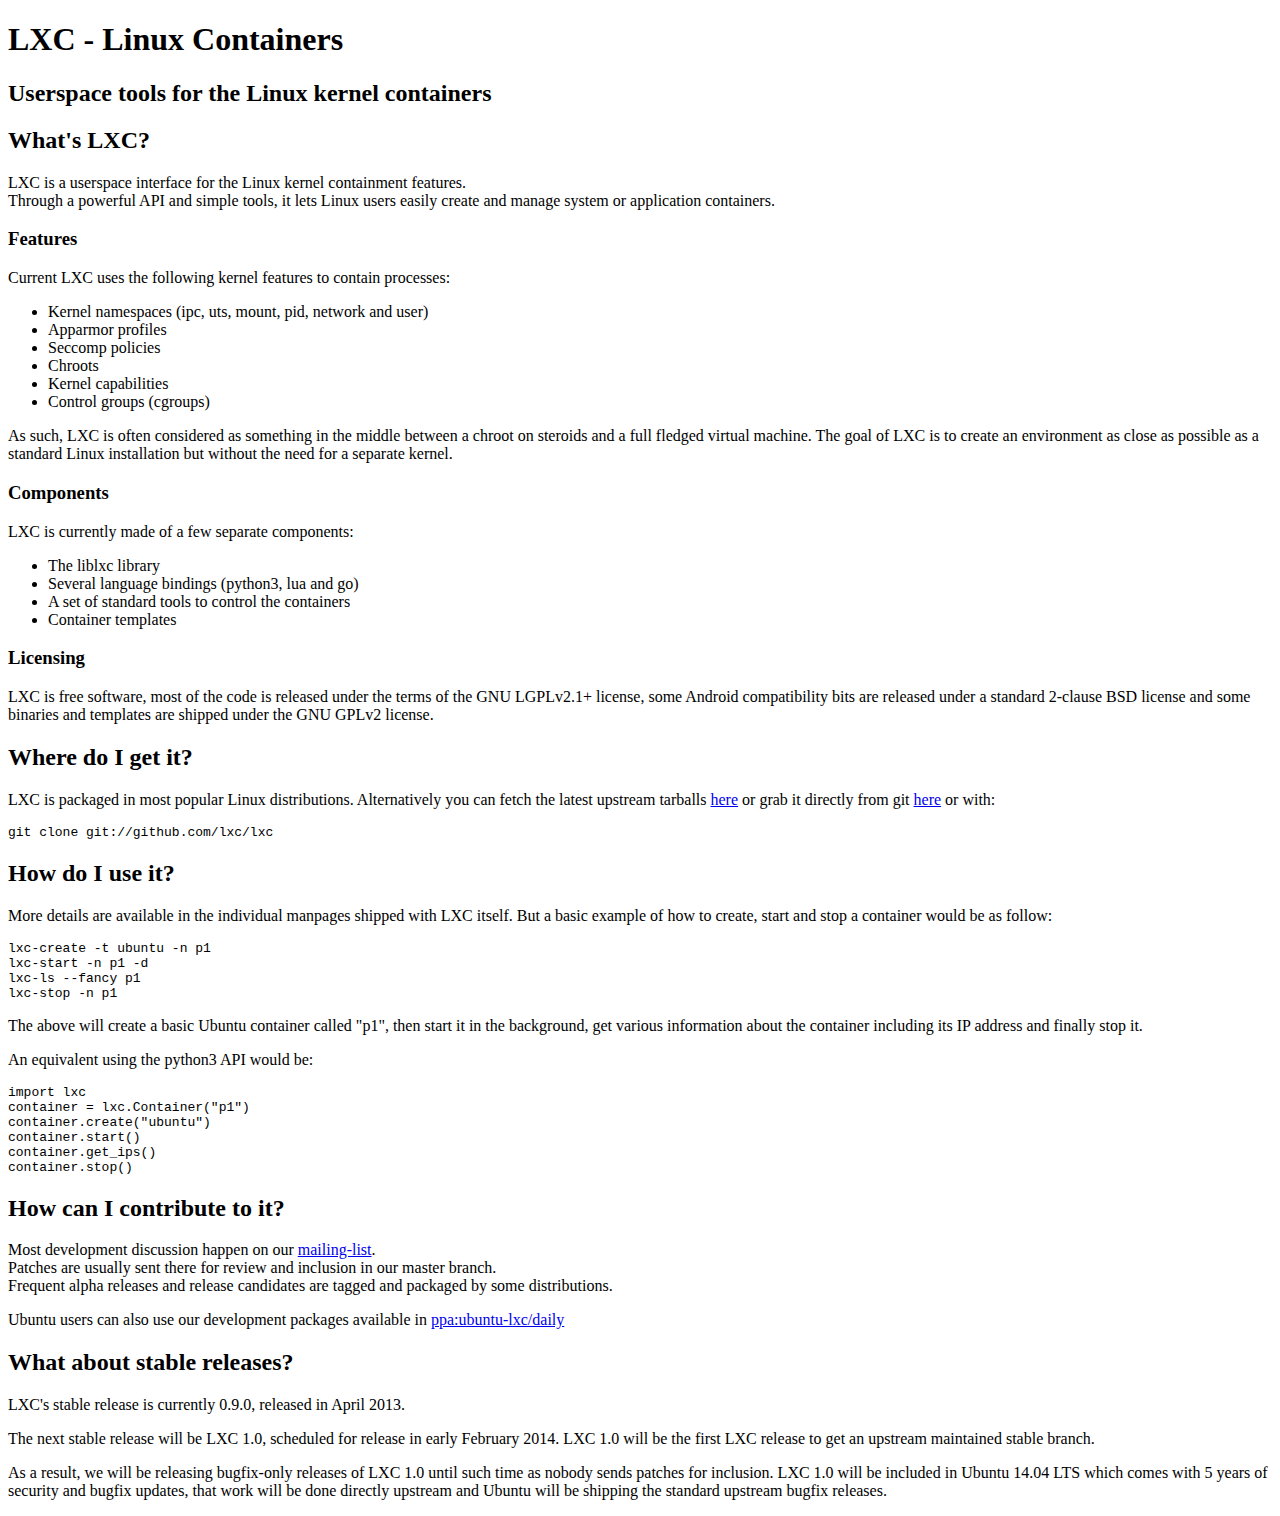
==== index.html @ 8d314b12 "Fix lxc-ls command not to use grep" ====
<!DOCTYPE html>
<html>
  <head>
    <meta charset='utf-8' />
    <meta http-equiv="X-UA-Compatible" content="chrome=1" />
    <meta name="description" content="LXC - Linux Containers : Userspace tools for the Linux kernel containers" />

    <link rel="stylesheet" type="text/css" media="screen" href="stylesheets/stylesheet.css">

    <title>LXC - Linux Containers</title>
  </head>

  <body>
    <!-- HEADER -->
    <div id="header_wrap" class="outer">
      <header class="inner">
        <h1 id="project_title">LXC - Linux Containers</h1>
        <h2 id="project_tagline">Userspace tools for the Linux kernel containers</h2>
      </header>
    </div>

    <!-- MAIN CONTENT -->
    <div id="main_content_wrap" class="outer">
      <section id="main_content" class="inner">
        <h2>What's LXC?</h2>

        <p>LXC is a userspace interface for the Linux kernel containment
           features.<br />
           Through a powerful API and simple tools, it lets Linux
           users easily create and manage system or application containers.
        </p>

        <h3>Features</h3>
        <p>Current LXC uses the following kernel features to contain
           processes:
          <ul>
            <li>Kernel namespaces (ipc, uts, mount, pid, network and user)</li>
            <li>Apparmor profiles</li>
            <li>Seccomp policies</li>
            <li>Chroots</li>
            <li>Kernel capabilities</li>
            <li>Control groups (cgroups)</li>
          </ul>
        </p>

        <p>As such, LXC is often considered as something in the middle
           between a chroot on steroids and a full fledged virtual machine. The
           goal of LXC is to create an environment as close as possible as a
           standard Linux installation but without the need for a separate
           kernel.
         </p>

         <h3>Components</h3>
         <p>LXC is currently made of a few separate components:
           <ul>
             <li>The liblxc library</li>
             <li>Several language bindings (python3, lua and go)</li>
             <li>A set of standard tools to control the containers</li>
             <li>Container templates</li>
           </ul>
         </p>

         <h3>Licensing</h3>
         <p>LXC is free software, most of the code is released under the
            terms of the GNU LGPLv2.1+ license, some Android compatibility bits
            are released under a standard 2-clause BSD license and some
            binaries and templates are shipped under the GNU GPLv2 license.
         </p>

         <h2>Where do I get it?</h2>

         <p>LXC is packaged in most popular Linux distributions.
            Alternatively you can fetch the latest upstream tarballs
            <a href="http://lxc.sourceforge.net/download/lxc/">here</a>
            or grab it directly from git
            <a href="http://github.com/lxc/lxc">here</a> or with:
         </p>

         <pre>
git clone git://github.com/lxc/lxc
</pre>

         <h2>How do I use it?</h2>

         <p>More details are available in the individual manpages
            shipped with LXC itself. But a basic example of how to
            create, start and stop a container would be as follow:
         </p>
         <pre>
lxc-create -t ubuntu -n p1
lxc-start -n p1 -d
lxc-ls --fancy p1
lxc-stop -n p1
</pre>
         <p>The above will create a basic Ubuntu container called "p1",
            then start it in the background, get various information about the
            container including its IP address and finally stop it.
         </p>

         <p>An equivalent using the python3 API would be:</p>

         <pre>
import lxc
container = lxc.Container("p1")
container.create("ubuntu")
container.start()
container.get_ips()
container.stop()
</pre>

         <h2>How can I contribute to it?</h2>
         <p>Most development discussion happen on our
            <a href="https://lists.sourceforge.net/lists/listinfo/lxc-devel">
            mailing-list</a>.</br />
            Patches are usually sent there for review and inclusion in
            our master branch.<br />
            Frequent alpha releases and release candidates are tagged
            and packaged by some distributions.
         </p>

         <p>Ubuntu users can also use our development packages available
            in <a href="https://launchpad.net/~ubuntu-lxc/+archive/daily">
            ppa:ubuntu-lxc/daily</a>
         </p>

         <h2>What about stable releases?</h2>
         <p>LXC's stable release is currently 0.9.0, released in April
            2013.
         </p>

         <p>The next stable release will be LXC 1.0, scheduled for
            release in early February 2014. LXC 1.0 will be the first LXC
            release to get an upstream maintained stable branch.
         </p>
         <p>
            As a result,  we will be releasing bugfix-only releases of LXC 1.0
            until such time as nobody sends patches for inclusion. LXC
            1.0 will be included in Ubuntu 14.04 LTS which comes with 5 years
            of security and bugfix updates, that work will be done
            directly upstream and Ubuntu will be shipping the standard
            upstream bugfix releases.
         </p>
      </section>
    </div>
  </body>
</html>
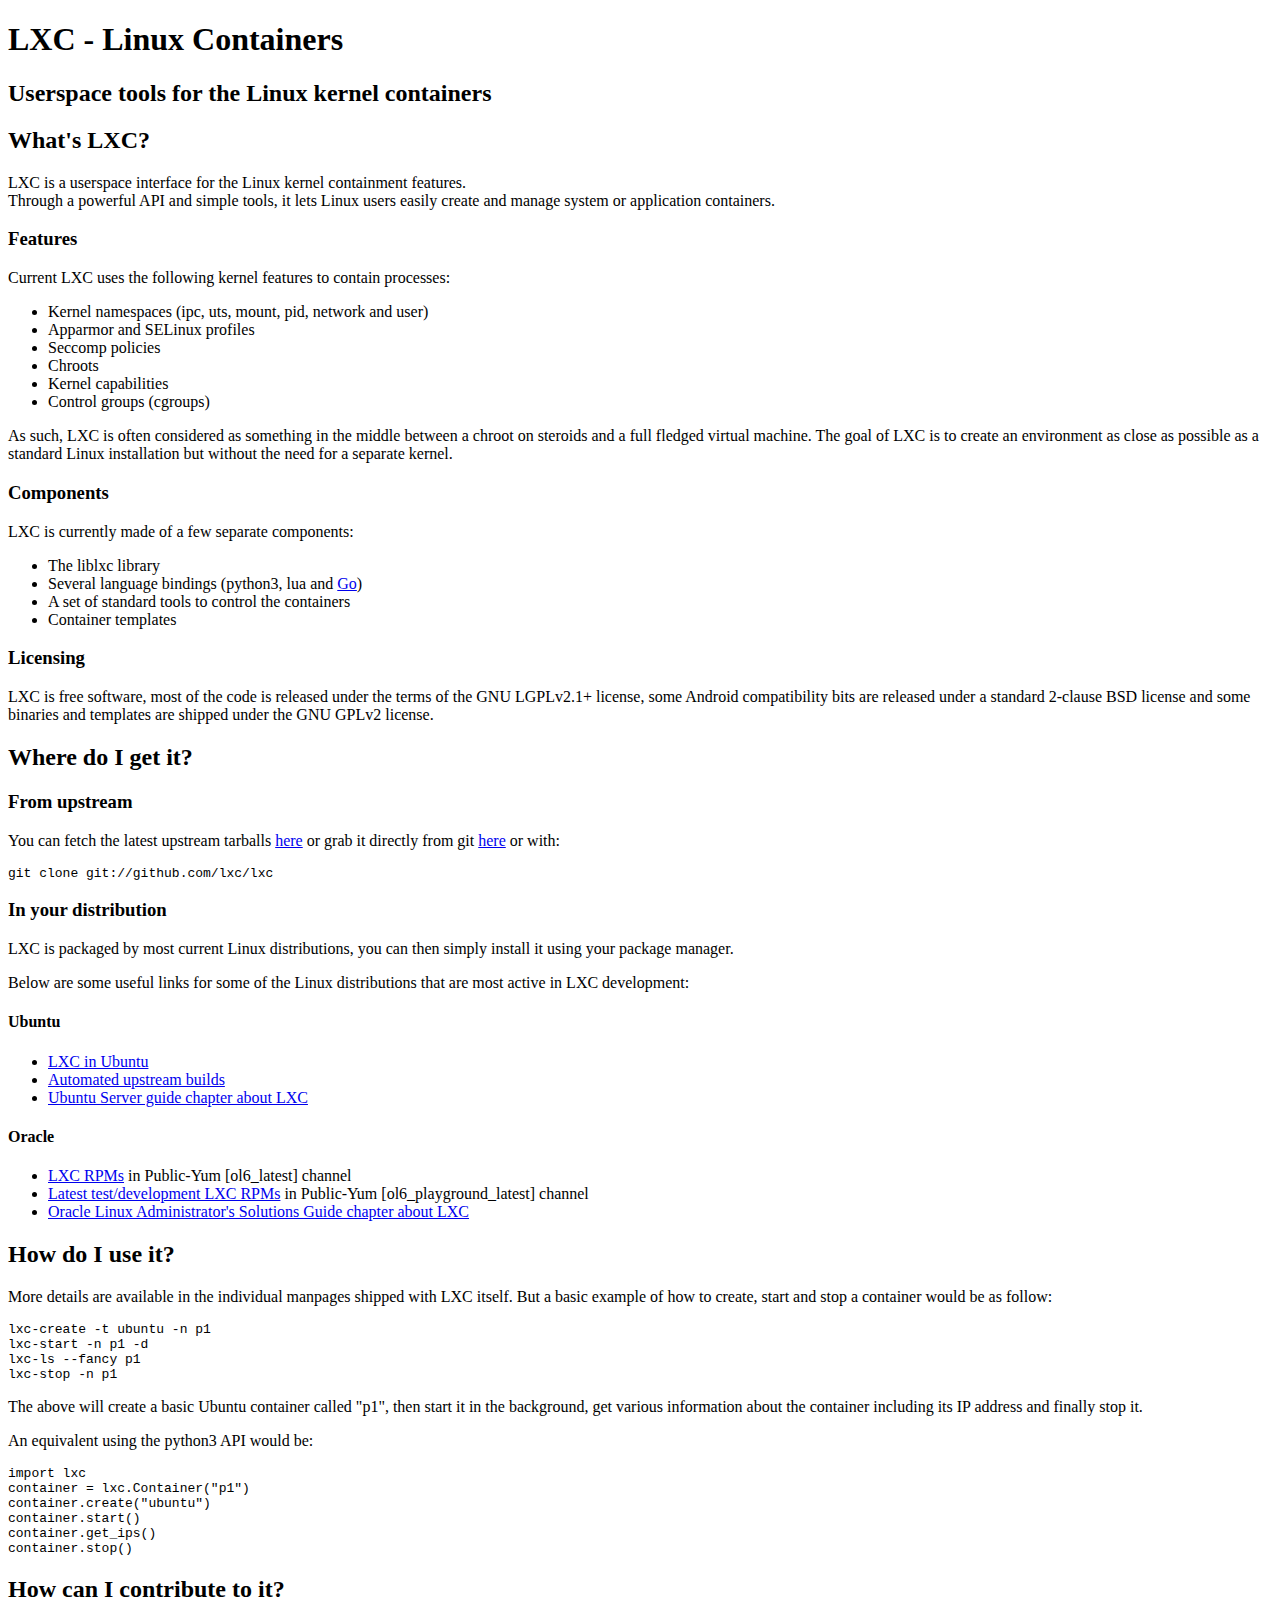
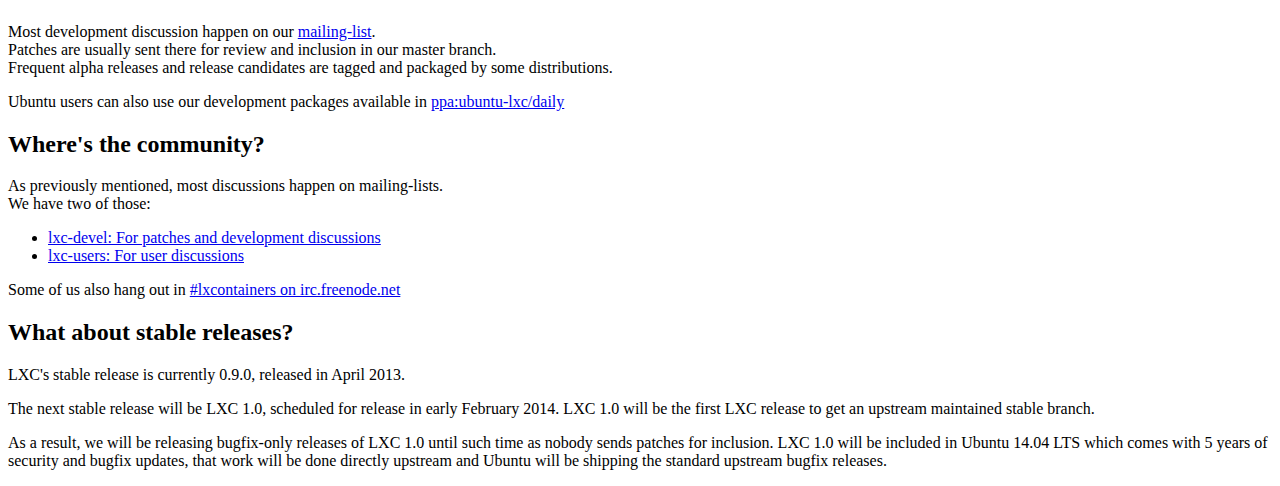
==== commit 8fbd47d3: "Add a link to Go bindings" ====
--- a/index.html
+++ b/index.html
@@ -8,6 +8,20 @@
     <link rel="stylesheet" type="text/css" media="screen" href="stylesheets/stylesheet.css">
 
     <title>LXC - Linux Containers</title>
+    <script type="text/javascript">
+
+  var _gaq = _gaq || [];
+  _gaq.push(['_setAccount', 'UA-45204001-1']);
+  _gaq.push(['_setDomainName', 'linuxcontainers.org']);
+  _gaq.push(['_trackPageview']);
+
+  (function() {
+    var ga = document.createElement('script'); ga.type = 'text/javascript'; ga.async = true;
+    ga.src = ('https:' == document.location.protocol ? 'https://ssl' : 'http://www') + '.google-analytics.com/ga.js';
+    var s = document.getElementsByTagName('script')[0]; s.parentNode.insertBefore(ga, s);
+  })();
+
+    </script>
   </head>
 
   <body>
@@ -35,7 +49,7 @@
            processes:
           <ul>
             <li>Kernel namespaces (ipc, uts, mount, pid, network and user)</li>
-            <li>Apparmor profiles</li>
+            <li>Apparmor and SELinux profiles</li>
             <li>Seccomp policies</li>
             <li>Chroots</li>
             <li>Kernel capabilities</li>
@@ -54,7 +68,7 @@
          <p>LXC is currently made of a few separate components:
            <ul>
              <li>The liblxc library</li>
-             <li>Several language bindings (python3, lua and go)</li>
+             <li>Several language bindings (python3, lua and <a href="https://github.com/caglar10ur/lxc">Go</a>)</li>
              <li>A set of standard tools to control the containers</li>
              <li>Container templates</li>
            </ul>
@@ -69,9 +83,9 @@
 
          <h2>Where do I get it?</h2>
 
-         <p>LXC is packaged in most popular Linux distributions.
-            Alternatively you can fetch the latest upstream tarballs
-            <a href="http://lxc.sourceforge.net/download/lxc/">here</a>
+         <h3>From upstream</h3>
+         <p>You can fetch the latest upstream tarballs
+            <a href="/downloads/">here</a>
             or grab it directly from git
             <a href="http://github.com/lxc/lxc">here</a> or with:
          </p>
@@ -79,6 +93,38 @@
          <pre>
 git clone git://github.com/lxc/lxc
 </pre>
+
+
+         <h3>In your distribution</h3>
+         <p>LXC is packaged by most current Linux distributions, you can
+            then simply install it using your package manager.</p>
+         <p>Below are some useful links for some of the Linux
+            distributions that are most active in LXC development:</p>
+
+         <h4>Ubuntu</h4>
+         <p>
+           <ul>
+             <li><a href="https://launchpad.net/ubuntu/+source/lxc">
+                 LXC in Ubuntu</a></li>
+             <li><a href="https://launchpad.net/~ubuntu-lxc/+archive/daily">
+                 Automated upstream builds</a></li>
+             <li><a href="https://help.ubuntu.com/lts/serverguide/lxc.html">
+                 Ubuntu Server guide chapter about LXC</a></li>
+           </ul>
+         </p>
+
+         <h4>Oracle</h4>
+         <p>
+           <ul>
+             <li><a href="http://public-yum.oracle.com">
+                 LXC RPMs</a> in Public-Yum [ol6_latest] channel</li>
+             <li><a href="http://www.oracle.com/technetwork/server-storage/linux/downloads/playground-1937163.html">
+                 Latest test/development LXC RPMs</a> in Public-Yum
+                 [ol6_playground_latest] channel</li>
+             <li><a href="http://docs.oracle.com/cd/E37670_01/E37355/html/ol_containers.html">
+                 Oracle Linux Administrator's Solutions Guide chapter about LXC</a></li>
+           </ul>
+         </p>
 
          <h2>How do I use it?</h2>
 
@@ -123,6 +169,25 @@
             ppa:ubuntu-lxc/daily</a>
          </p>
 
+         <h2>Where's the community?</h2>
+         <p>As previously mentioned, most discussions happen on
+            mailing-lists.<br />
+            We have two of those:
+           <ul>
+             <li>
+               <a href="https://lists.sourceforge.net/lists/listinfo/lxc-devel">
+               lxc-devel: For patches and development discussions</a></li>
+             <li>
+               <a href="https://lists.sourceforge.net/lists/listinfo/lxc-users">
+               lxc-users: For user discussions</a></li>
+           </ul>
+         </p>
+
+         <p>Some of us also hang out in
+           <a href="http://webchat.freenode.net/?channels=%23lxcontainers">
+           #lxcontainers on irc.freenode.net</a></p>
+
+
          <h2>What about stable releases?</h2>
          <p>LXC's stable release is currently 0.9.0, released in April
             2013.
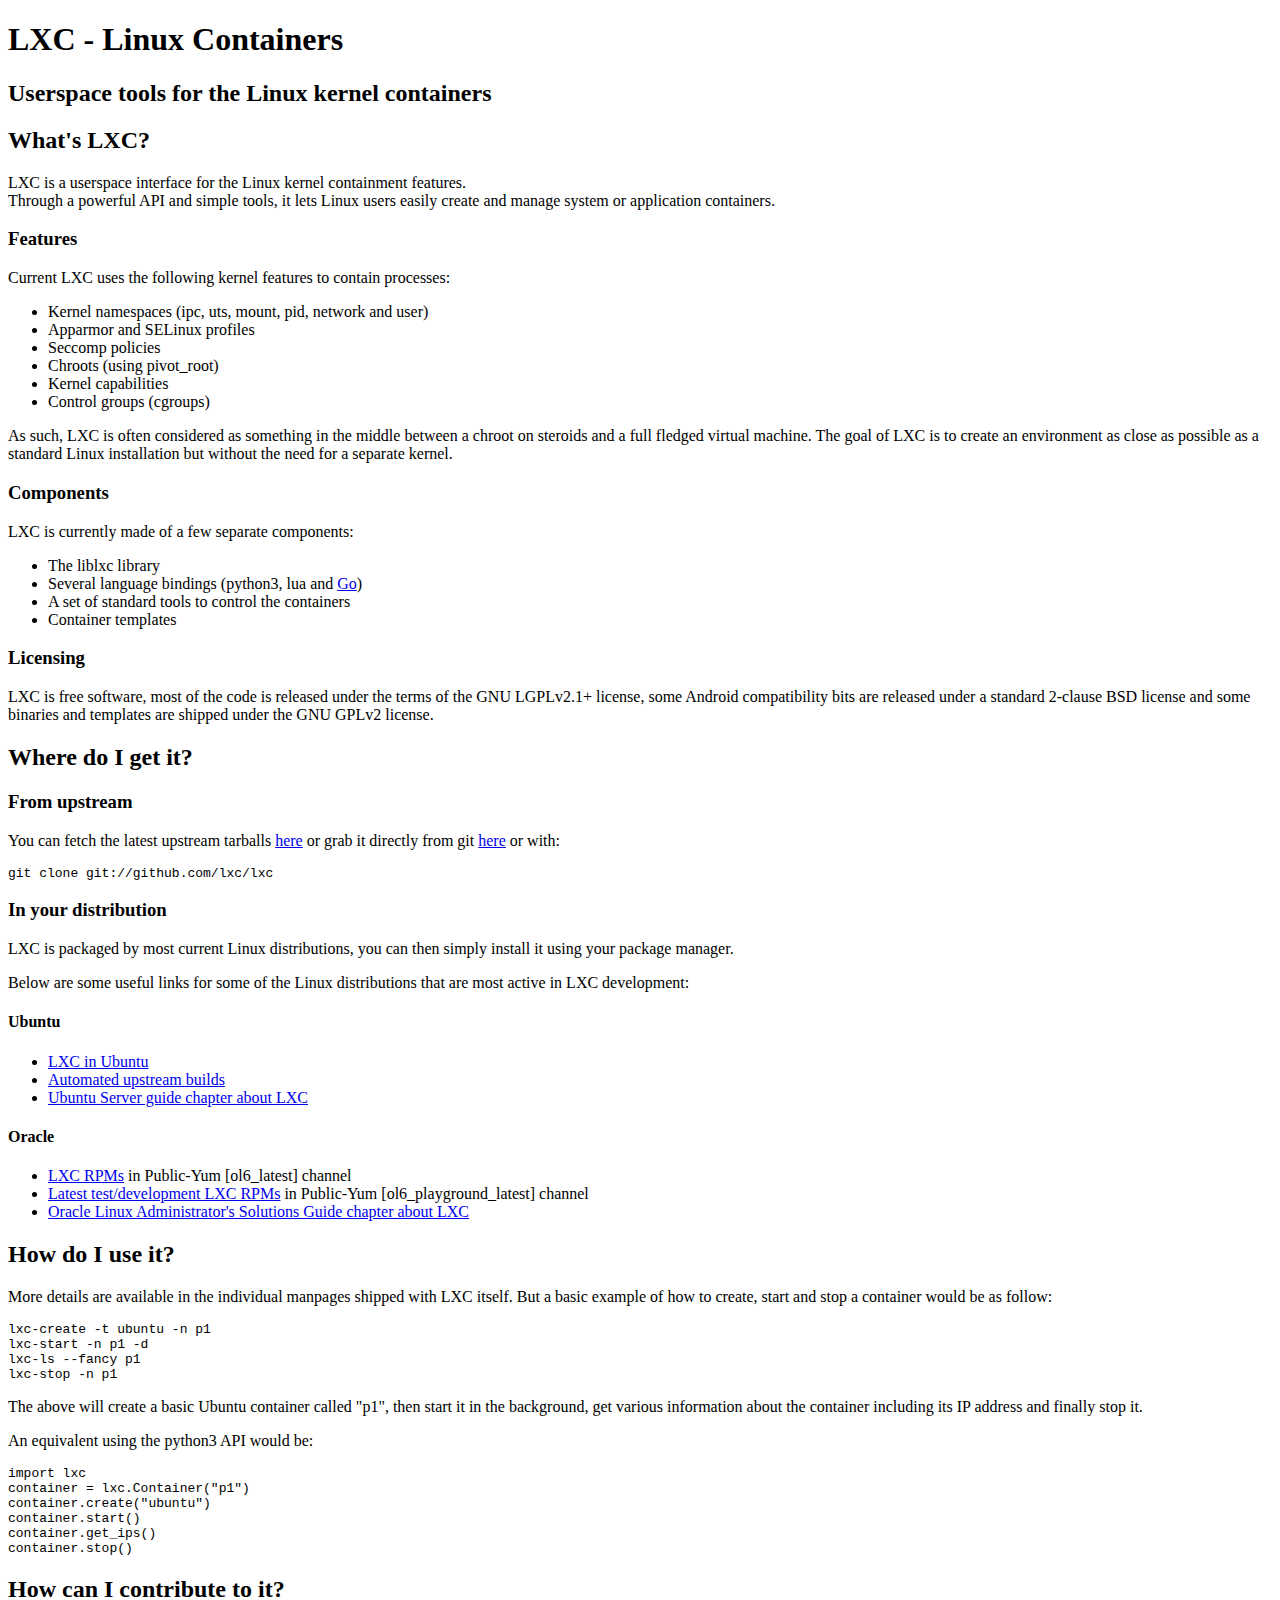
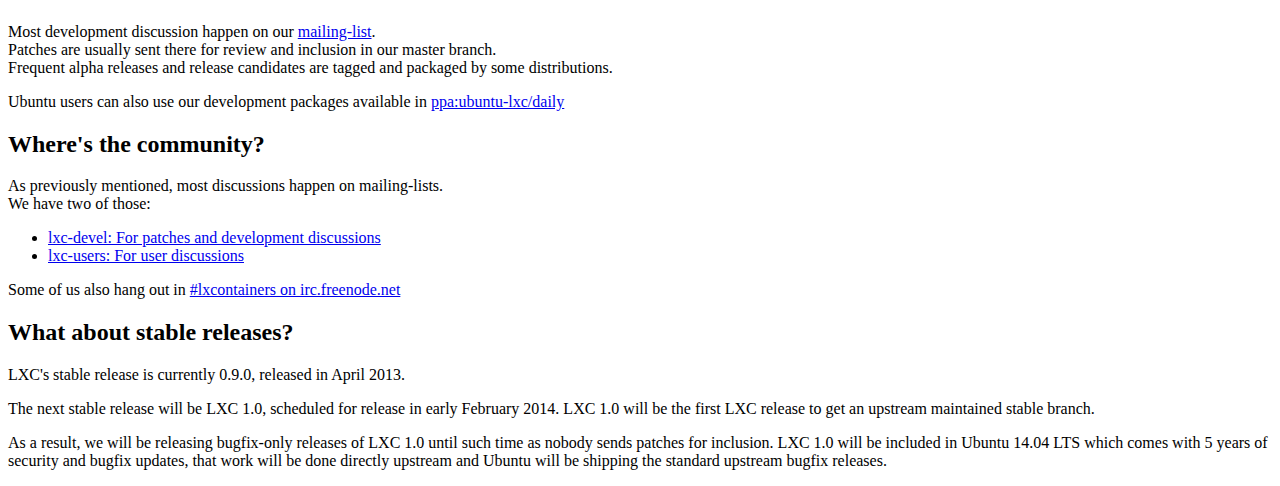
==== commit 84f4296e: "Update mailing-list URL" ====
--- a/index.html
+++ b/index.html
@@ -51,7 +51,7 @@
             <li>Kernel namespaces (ipc, uts, mount, pid, network and user)</li>
             <li>Apparmor and SELinux profiles</li>
             <li>Seccomp policies</li>
-            <li>Chroots</li>
+            <li>Chroots (using pivot_root)</li>
             <li>Kernel capabilities</li>
             <li>Control groups (cgroups)</li>
           </ul>
@@ -156,7 +156,7 @@
 
          <h2>How can I contribute to it?</h2>
          <p>Most development discussion happen on our
-            <a href="https://lists.sourceforge.net/lists/listinfo/lxc-devel">
+            <a href="https://lists.linuxcontainers.org/listinfo/lxc-devel">
             mailing-list</a>.</br />
             Patches are usually sent there for review and inclusion in
             our master branch.<br />
@@ -175,10 +175,10 @@
             We have two of those:
            <ul>
              <li>
-               <a href="https://lists.sourceforge.net/lists/listinfo/lxc-devel">
+               <a href="http://lists.linuxcontainers.org/listinfo/lxc-devel">
                lxc-devel: For patches and development discussions</a></li>
              <li>
-               <a href="https://lists.sourceforge.net/lists/listinfo/lxc-users">
+               <a href="http://lists.linuxcontainers.org/listinfo/lxc-users">
                lxc-users: For user discussions</a></li>
            </ul>
          </p>
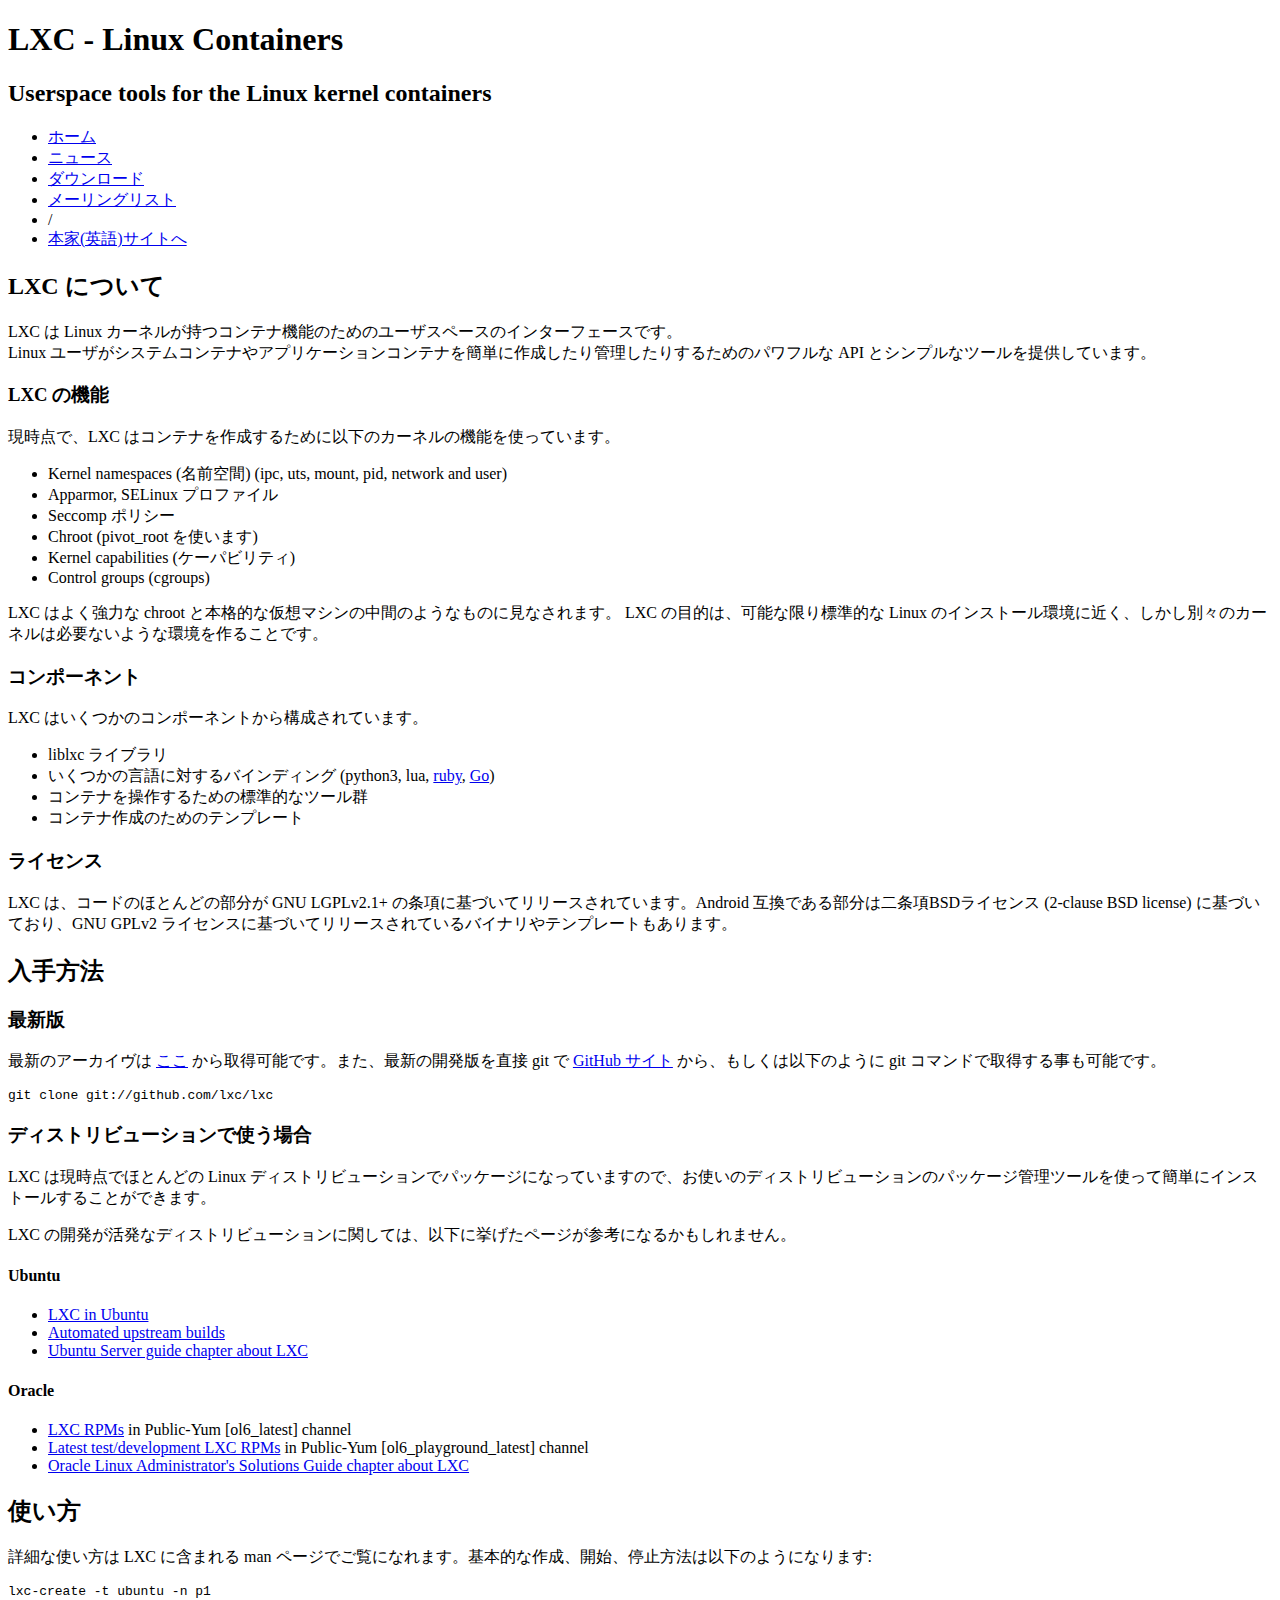
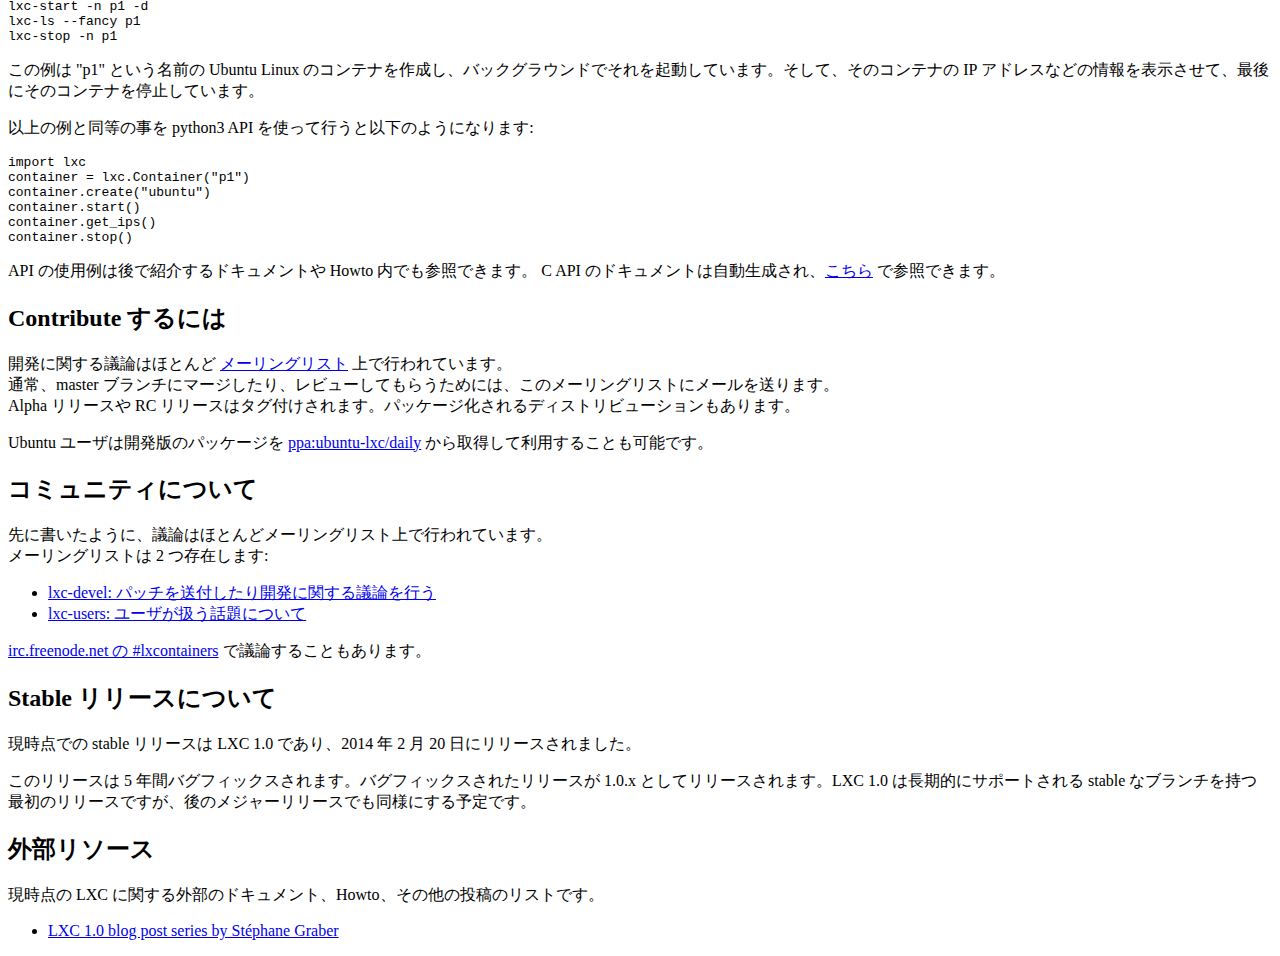
==== commit 8ec31a38: "Fix translation" ====
--- a/index.html
+++ b/index.html
@@ -5,7 +5,7 @@
     <meta http-equiv="X-UA-Compatible" content="chrome=1" />
     <meta name="description" content="LXC - Linux Containers : Userspace tools for the Linux kernel containers" />
 
-    <link rel="stylesheet" type="text/css" media="screen" href="stylesheets/stylesheet.css">
+    <link rel="stylesheet" type="text/css" media="screen" href="stylesheets/stylesheet.css"/>
 
     <title>LXC - Linux Containers</title>
     <script type="text/javascript">
@@ -30,22 +30,33 @@
       <header class="inner">
         <h1 id="project_title">LXC - Linux Containers</h1>
         <h2 id="project_tagline">Userspace tools for the Linux kernel containers</h2>
+
+        <ul class="nav">
+          <li><a href="/">ホーム</a></li>
+          <li><a href="/news">ニュース</a></li>
+          <li><a href="https://linuxcontainers.org/downloads">ダウンロード</a></li>
+          <li><a href="https://lists.linuxcontainers.org">メーリングリスト</a></li>
+          <li>/</li>
+          <li><a href="https://linuxcontainers.org/">本家(英語)サイトへ</a></li>
+        </ul>
       </header>
     </div>
 
     <!-- MAIN CONTENT -->
     <div id="main_content_wrap" class="outer">
       <section id="main_content" class="inner">
-        <h2>What's LXC?</h2>
-
-        <p>LXC is a userspace interface for the Linux kernel containment
+        <h2><!-- What's LXC? -->LXC について</h2>
+
+        <p><!-- LXC is a userspace interface for the Linux kernel containment
            features.<br />
            Through a powerful API and simple tools, it lets Linux
-           users easily create and manage system or application containers.
+           users easily create and manage system or application containers. -->
+           LXC は Linux カーネルが持つコンテナ機能のためのユーザスペースのインターフェースです。<br/>
+           Linux ユーザがシステムコンテナやアプリケーションコンテナを簡単に作成したり管理したりするためのパワフルな API とシンプルなツールを提供しています。
         </p>
 
-        <h3>Features</h3>
-        <p>Current LXC uses the following kernel features to contain
+        <h3><!-- Features -->LXC の機能</h3>
+        <p><!-- Current LXC uses the following kernel features to contain
            processes:
           <ul>
             <li>Kernel namespaces (ipc, uts, mount, pid, network and user)</li>
@@ -54,40 +65,60 @@
             <li>Chroots (using pivot_root)</li>
             <li>Kernel capabilities</li>
             <li>Control groups (cgroups)</li>
+          </ul> -->
+          現時点で、LXC はコンテナを作成するために以下のカーネルの機能を使っています。
+          <ul>
+            <li>Kernel namespaces (名前空間) (ipc, uts, mount, pid, network and user)</li>
+            <li>Apparmor, SELinux プロファイル</li>
+            <li>Seccomp ポリシー</li>
+            <li>Chroot (pivot_root を使います)</li>
+            <li>Kernel capabilities (ケーパビリティ)</li>
+            <li>Control groups (cgroups)</li>
           </ul>
         </p>
 
-        <p>As such, LXC is often considered as something in the middle
+        <p><!-- As such, LXC is often considered as something in the middle
            between a chroot on steroids and a full fledged virtual machine. The
            goal of LXC is to create an environment as close as possible as a
            standard Linux installation but without the need for a separate
-           kernel.
-         </p>
-
-         <h3>Components</h3>
-         <p>LXC is currently made of a few separate components:
+           kernel. -->
+           LXC はよく強力な chroot と本格的な仮想マシンの中間のようなものに見なされます。
+           LXC の目的は、可能な限り標準的な Linux のインストール環境に近く、しかし別々のカーネルは必要ないような環境を作ることです。
+         </p>
+
+         <h3><!-- Components -->コンポーネント</h3>
+         <p><!-- LXC is currently made of a few separate components:
            <ul>
              <li>The liblxc library</li>
-             <li>Several language bindings (python3, lua and <a href="https://github.com/caglar10ur/lxc">Go</a>)</li>
+             <li>Several language bindings (python3, lua, <a href="https://github.com/lxc/ruby-lxc">ruby</a> and <a href="https://github.com/lxc/go-lxc">Go</a>)</li>
              <li>A set of standard tools to control the containers</li>
              <li>Container templates</li>
-           </ul>
-         </p>
-
-         <h3>Licensing</h3>
-         <p>LXC is free software, most of the code is released under the
+           </ul> -->
+         LXC はいくつかのコンポーネントから構成されています。
+         <ul>
+           <li>liblxc ライブラリ</li>
+           <li>いくつかの言語に対するバインディング (python3, lua, <a href="https://github.com/lxc/ruby-lxc">ruby</a>, <a href="https://github.com/lxc/go-lxc">Go</a>)</li>
+           <li>コンテナを操作するための標準的なツール群</li>
+           <li>コンテナ作成のためのテンプレート</li>
+         </ul>
+         </p>
+
+         <h3><!-- Licensing -->ライセンス</h3>
+         <p><!-- LXC is free software, most of the code is released under the
             terms of the GNU LGPLv2.1+ license, some Android compatibility bits
             are released under a standard 2-clause BSD license and some
-            binaries and templates are shipped under the GNU GPLv2 license.
-         </p>
-
-         <h2>Where do I get it?</h2>
-
-         <h3>From upstream</h3>
-         <p>You can fetch the latest upstream tarballs
+            binaries and templates are shipped under the GNU GPLv2 license. -->
+            LXC は、コードのほとんどの部分が GNU LGPLv2.1+ の条項に基づいてリリースされています。Android 互換である部分は二条項BSDライセンス (2-clause BSD license) に基づいており、GNU GPLv2 ライセンスに基づいてリリースされているバイナリやテンプレートもあります。
+         </p>
+
+         <h2><!-- Where do I get it? -->入手方法</h2>
+
+         <h3><!-- From upstream -->最新版</h3>
+         <p><!-- You can fetch the latest upstream tarballs
             <a href="/downloads/">here</a>
             or grab it directly from git
-            <a href="http://github.com/lxc/lxc">here</a> or with:
+            <a href="http://github.com/lxc/lxc">here</a> or with: -->
+            最新のアーカイヴは <a href="/downloads/">ここ</a> から取得可能です。また、最新の開発版を直接 git で <a href="http://github.com/lxc/lxc">GitHub サイト</a> から、もしくは以下のように git コマンドで取得する事も可能です。
          </p>
 
          <pre>
@@ -95,11 +126,15 @@
 </pre>
 
 
-         <h3>In your distribution</h3>
-         <p>LXC is packaged by most current Linux distributions, you can
-            then simply install it using your package manager.</p>
-         <p>Below are some useful links for some of the Linux
-            distributions that are most active in LXC development:</p>
+         <h3><!-- In your distribution -->ディストリビューションで使う場合</h3>
+         <p><!-- LXC is packaged by most current Linux distributions, you can
+            then simply install it using your package manager. -->
+            LXC は現時点でほとんどの Linux ディストリビューションでパッケージになっていますので、お使いのディストリビューションのパッケージ管理ツールを使って簡単にインストールすることができます。
+         </p>
+         <p><!-- Below are some useful links for some of the Linux
+            distributions that are most active in LXC development: -->
+            LXC の開発が活発なディストリビューションに関しては、以下に挙げたページが参考になるかもしれません。
+         </p>
 
          <h4>Ubuntu</h4>
          <p>
@@ -126,11 +161,13 @@
            </ul>
          </p>
 
-         <h2>How do I use it?</h2>
-
-         <p>More details are available in the individual manpages
+         <h2><!-- How do I use it? -->使い方</h2>
+
+         <p><!-- More details are available in the individual
+            <a href="https://qa.linuxcontainers.org/master/current/doc/man/">manpages</a>
             shipped with LXC itself. But a basic example of how to
-            create, start and stop a container would be as follow:
+            create, start and stop a container would be as follow: -->
+            詳細な使い方は LXC に含まれる man ページでご覧になれます。基本的な作成、開始、停止方法は以下のようになります:
          </p>
          <pre>
 lxc-create -t ubuntu -n p1
@@ -138,12 +175,15 @@
 lxc-ls --fancy p1
 lxc-stop -n p1
 </pre>
-         <p>The above will create a basic Ubuntu container called "p1",
+         <p><!-- The above will create a basic Ubuntu container called "p1",
             then start it in the background, get various information about the
-            container including its IP address and finally stop it.
-         </p>
-
-         <p>An equivalent using the python3 API would be:</p>
+            container including its IP address and finally stop it. -->
+            この例は "p1" という名前の Ubuntu Linux のコンテナを作成し、バックグラウンドでそれを起動しています。そして、そのコンテナの IP アドレスなどの情報を表示させて、最後にそのコンテナを停止しています。
+         </p>
+
+         <p><!-- An equivalent using the python3 API would be: -->
+            以上の例と同等の事を python3 API を使って行うと以下のようになります:
+         </p>
 
          <pre>
 import lxc
@@ -154,23 +194,36 @@
 container.stop()
 </pre>
 
-         <h2>How can I contribute to it?</h2>
-         <p>Most development discussion happen on our
-            <a href="https://lists.linuxcontainers.org/listinfo/lxc-devel">
+         <p><!-- Additional examples about the API may be found in various
+            documentation and howtos listed below.
+            The C API documentation itself is auto-generated and available
+            <a href="https://qa.linuxcontainers.org/master/current/doc/api/">here</a>. -->
+            API の使用例は後で紹介するドキュメントや Howto 内でも参照できます。
+            C API のドキュメントは自動生成され、<a href="https://qa.linuxcontainers.org/master/current/doc/api/">こちら</a> で参照できます。
+         </p>
+
+         <h2><!-- How can I contribute to it? -->Contribute するには</h2>
+         <p><!-- Most development discussion happen on our
+            <a href="http://lists.linuxcontainers.org/listinfo/lxc-devel">
             mailing-list</a>.</br />
             Patches are usually sent there for review and inclusion in
             our master branch.<br />
             Frequent alpha releases and release candidates are tagged
-            and packaged by some distributions.
-         </p>
-
-         <p>Ubuntu users can also use our development packages available
+            and packaged by some distributions. -->
+            開発に関する議論はほとんど <a href="http://lists.linuxcontainers.org/listinfo/lxc-devel">
+            メーリングリスト</a> 上で行われています。<br/>
+            通常、master ブランチにマージしたり、レビューしてもらうためには、このメーリングリストにメールを送ります。<br/>
+            Alpha リリースや RC リリースはタグ付けされます。パッケージ化されるディストリビューションもあります。
+         </p>
+
+         <p><!-- Ubuntu users can also use our development packages available
             in <a href="https://launchpad.net/~ubuntu-lxc/+archive/daily">
-            ppa:ubuntu-lxc/daily</a>
-         </p>
-
-         <h2>Where's the community?</h2>
-         <p>As previously mentioned, most discussions happen on
+            ppa:ubuntu-lxc/daily</a> -->
+            Ubuntu ユーザは開発版のパッケージを <a href="https://launchpad.net/~ubuntu-lxc/+archive/daily">ppa:ubuntu-lxc/daily</a> から取得して利用することも可能です。
+         </p>
+
+         <h2><!-- Where's the community? -->コミュニティについて</h2>
+         <p><!-- As previously mentioned, most discussions happen on
             mailing-lists.<br />
             We have two of those:
            <ul>
@@ -180,30 +233,51 @@
              <li>
                <a href="http://lists.linuxcontainers.org/listinfo/lxc-users">
                lxc-users: For user discussions</a></li>
+           </ul> -->
+           先に書いたように、議論はほとんどメーリングリスト上で行われています。<br/>
+           メーリングリストは 2 つ存在します:
+           <ul>
+             <li>
+               <a href="http://lists.linuxcontainers.org/listinfo/lxc-devel">
+               lxc-devel: パッチを送付したり開発に関する議論を行う</a></li>
+             <li>
+               <a href="http://lists.linuxcontainers.org/listinfo/lxc-users">
+               lxc-users: ユーザが扱う話題について</a></li>
            </ul>
          </p>
 
-         <p>Some of us also hang out in
+         <p><!-- Some of us also hang out in
            <a href="http://webchat.freenode.net/?channels=%23lxcontainers">
-           #lxcontainers on irc.freenode.net</a></p>
-
-
-         <h2>What about stable releases?</h2>
-         <p>LXC's stable release is currently 0.9.0, released in April
-            2013.
-         </p>
-
-         <p>The next stable release will be LXC 1.0, scheduled for
-            release in early February 2014. LXC 1.0 will be the first LXC
-            release to get an upstream maintained stable branch.
-         </p>
-         <p>
-            As a result,  we will be releasing bugfix-only releases of LXC 1.0
-            until such time as nobody sends patches for inclusion. LXC
-            1.0 will be included in Ubuntu 14.04 LTS which comes with 5 years
-            of security and bugfix updates, that work will be done
-            directly upstream and Ubuntu will be shipping the standard
-            upstream bugfix releases.
+           #lxcontainers on irc.freenode.net</a> -->
+           <a href="http://webchat.freenode.net/?channels=%23lxcontainers">
+           irc.freenode.net の #lxcontainers</a> で議論することもあります。
+         </p>
+
+
+         <h2><!-- What about stable releases? -->Stable リリースについて</h2>
+         <p><!-- Our current stable release is LXC 1.0 which was released on
+            the 20th of February 2014. -->
+            現時点での stable リリースは LXC 1.0 であり、2014 年 2 月 20 日にリリースされました。
+         </p>
+
+         <p><!-- This release comes with 5 years of bugfix updates and
+            occasional bugfix only releases (1.0.x). LXC 1.0 is the
+            first release to have a dedicated stable branch with long
+            term support but we expect to repeat this with later major
+            releases. -->
+            このリリースは 5 年間バグフィックスされます。バグフィックスされたリリースが 1.0.x としてリリースされます。LXC 1.0 は長期的にサポートされる stable なブランチを持つ最初のリリースですが、後のメジャーリリースでも同様にする予定です。
+         </p>
+
+         <h2><!-- External resources -->外部リソース</h2>
+         <p><!-- Here's a list of external documentation, howtos and other
+            relevant posts about current LXC:
+            <ul>
+                <li><a href="https://www.stgraber.org/2013/12/20/lxc-1-0-blog-post-series/">LXC 1.0 blog post series by Stéphane Graber</a></li>
+            </ul> -->
+            現時点の LXC に関する外部のドキュメント、Howto、その他の投稿のリストです。
+            <ul>
+                <li><a href="https://www.stgraber.org/2013/12/20/lxc-1-0-blog-post-series/">LXC 1.0 blog post series by Stéphane Graber</a></li>
+            </ul>
          </p>
       </section>
     </div>
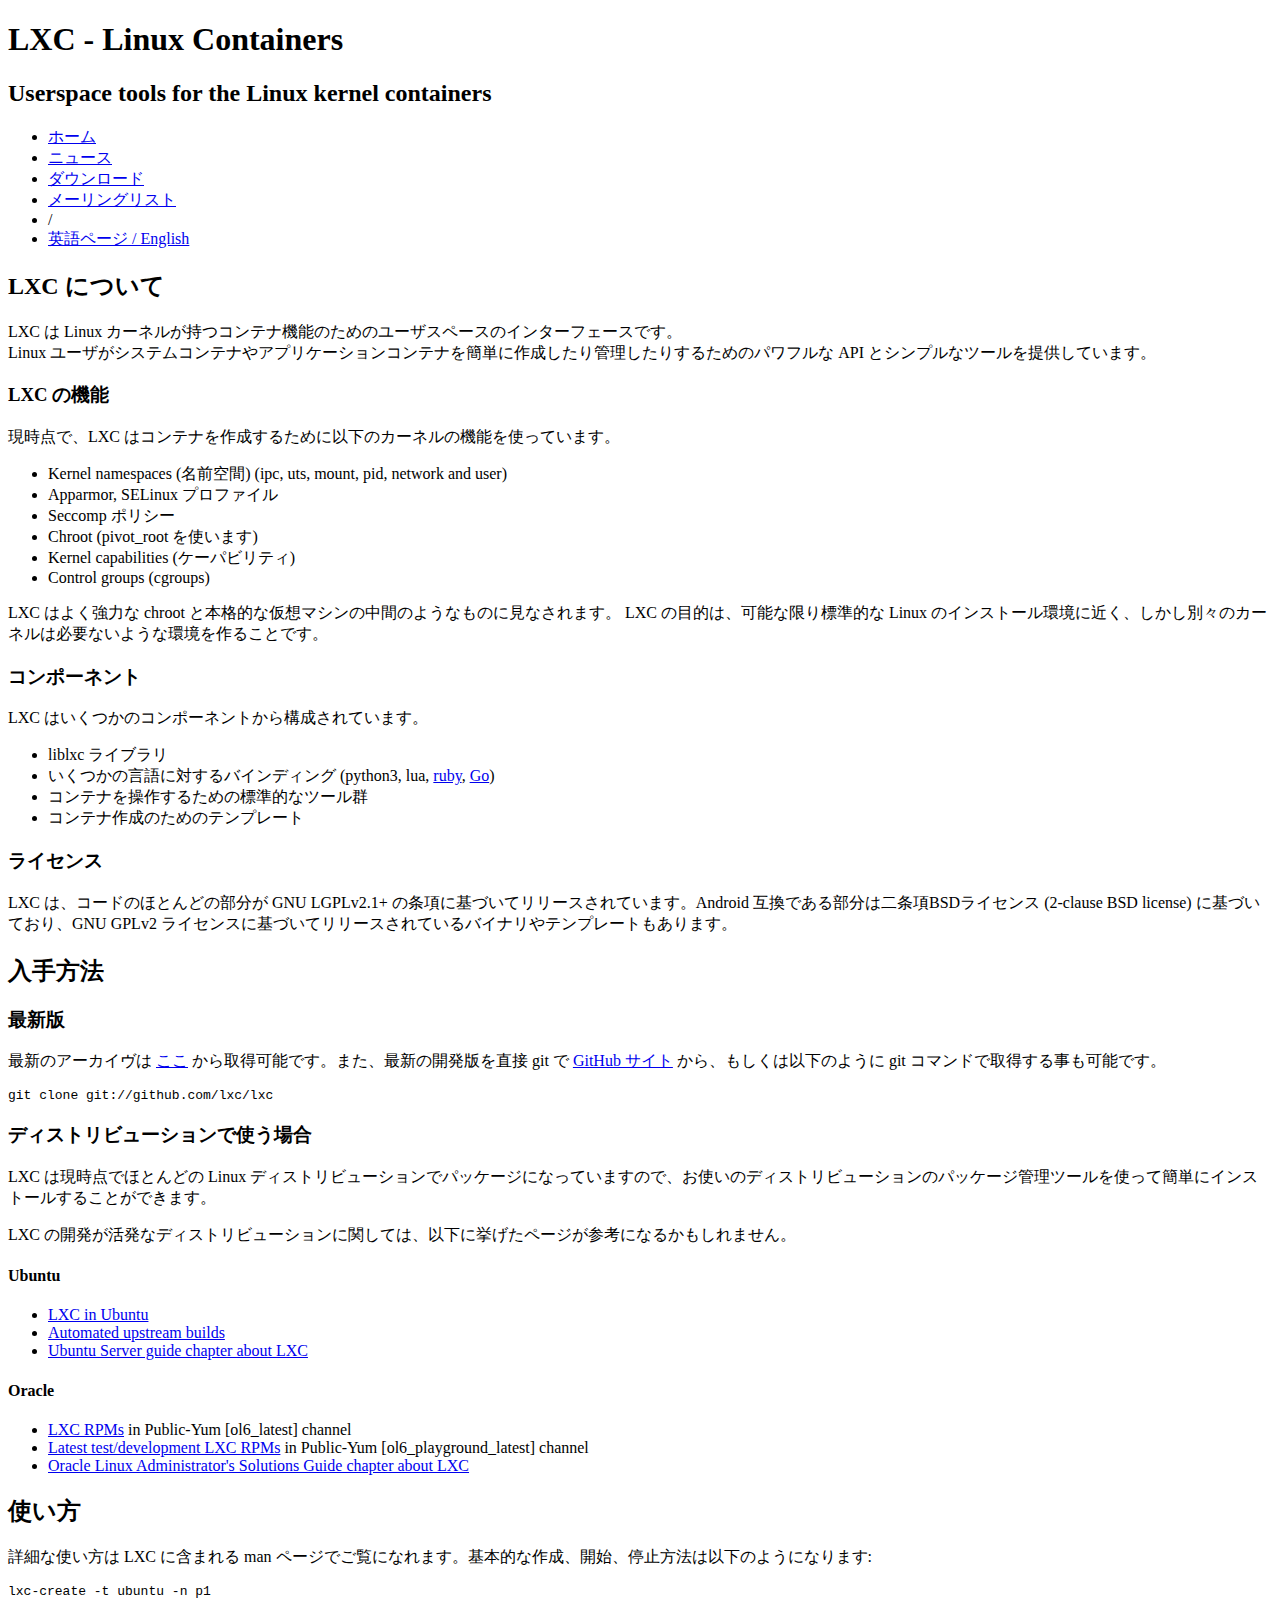
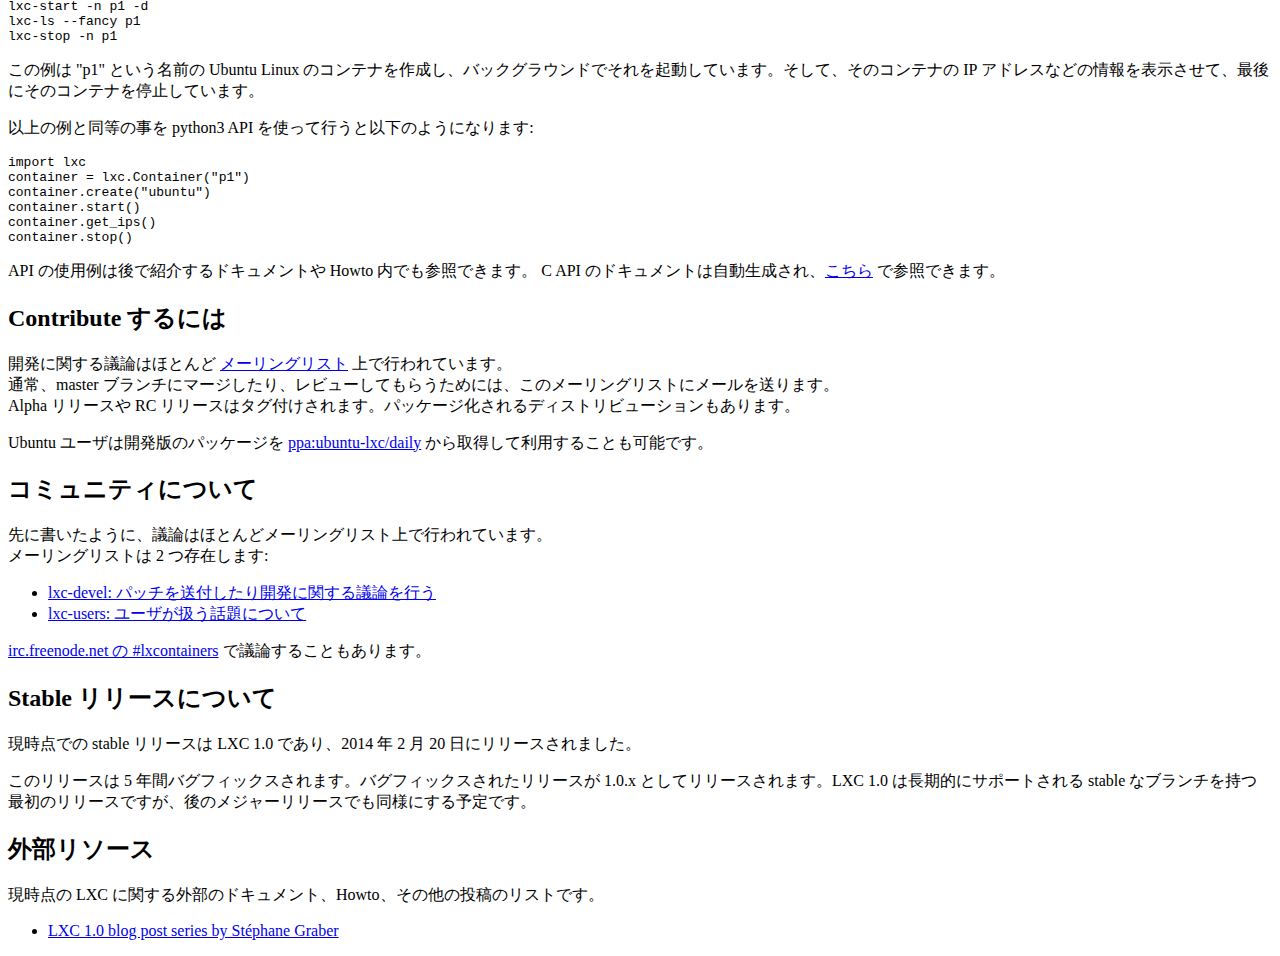
==== commit f40a29b4: "Change to links for linuxcontainers.org" ====
--- a/index.html
+++ b/index.html
@@ -5,7 +5,7 @@
     <meta http-equiv="X-UA-Compatible" content="chrome=1" />
     <meta name="description" content="LXC - Linux Containers : Userspace tools for the Linux kernel containers" />
 
-    <link rel="stylesheet" type="text/css" media="screen" href="stylesheets/stylesheet.css"/>
+    <link rel="stylesheet" type="text/css" media="screen" href="/stylesheets/stylesheet.css"/>
 
     <title>LXC - Linux Containers</title>
     <script type="text/javascript">
@@ -32,12 +32,12 @@
         <h2 id="project_tagline">Userspace tools for the Linux kernel containers</h2>
 
         <ul class="nav">
-          <li><a href="/">ホーム</a></li>
-          <li><a href="/news">ニュース</a></li>
-          <li><a href="https://linuxcontainers.org/downloads">ダウンロード</a></li>
+          <li><a href="/jp">ホーム</a></li>
+          <li><a href="/jp/news">ニュース</a></li>
+          <li><a href="/downloads">ダウンロード</a></li>
           <li><a href="https://lists.linuxcontainers.org">メーリングリスト</a></li>
           <li>/</li>
-          <li><a href="https://linuxcontainers.org/">本家(英語)サイトへ</a></li>
+          <li><a href="/">英語ページ / English</a></li>
         </ul>
       </header>
     </div>
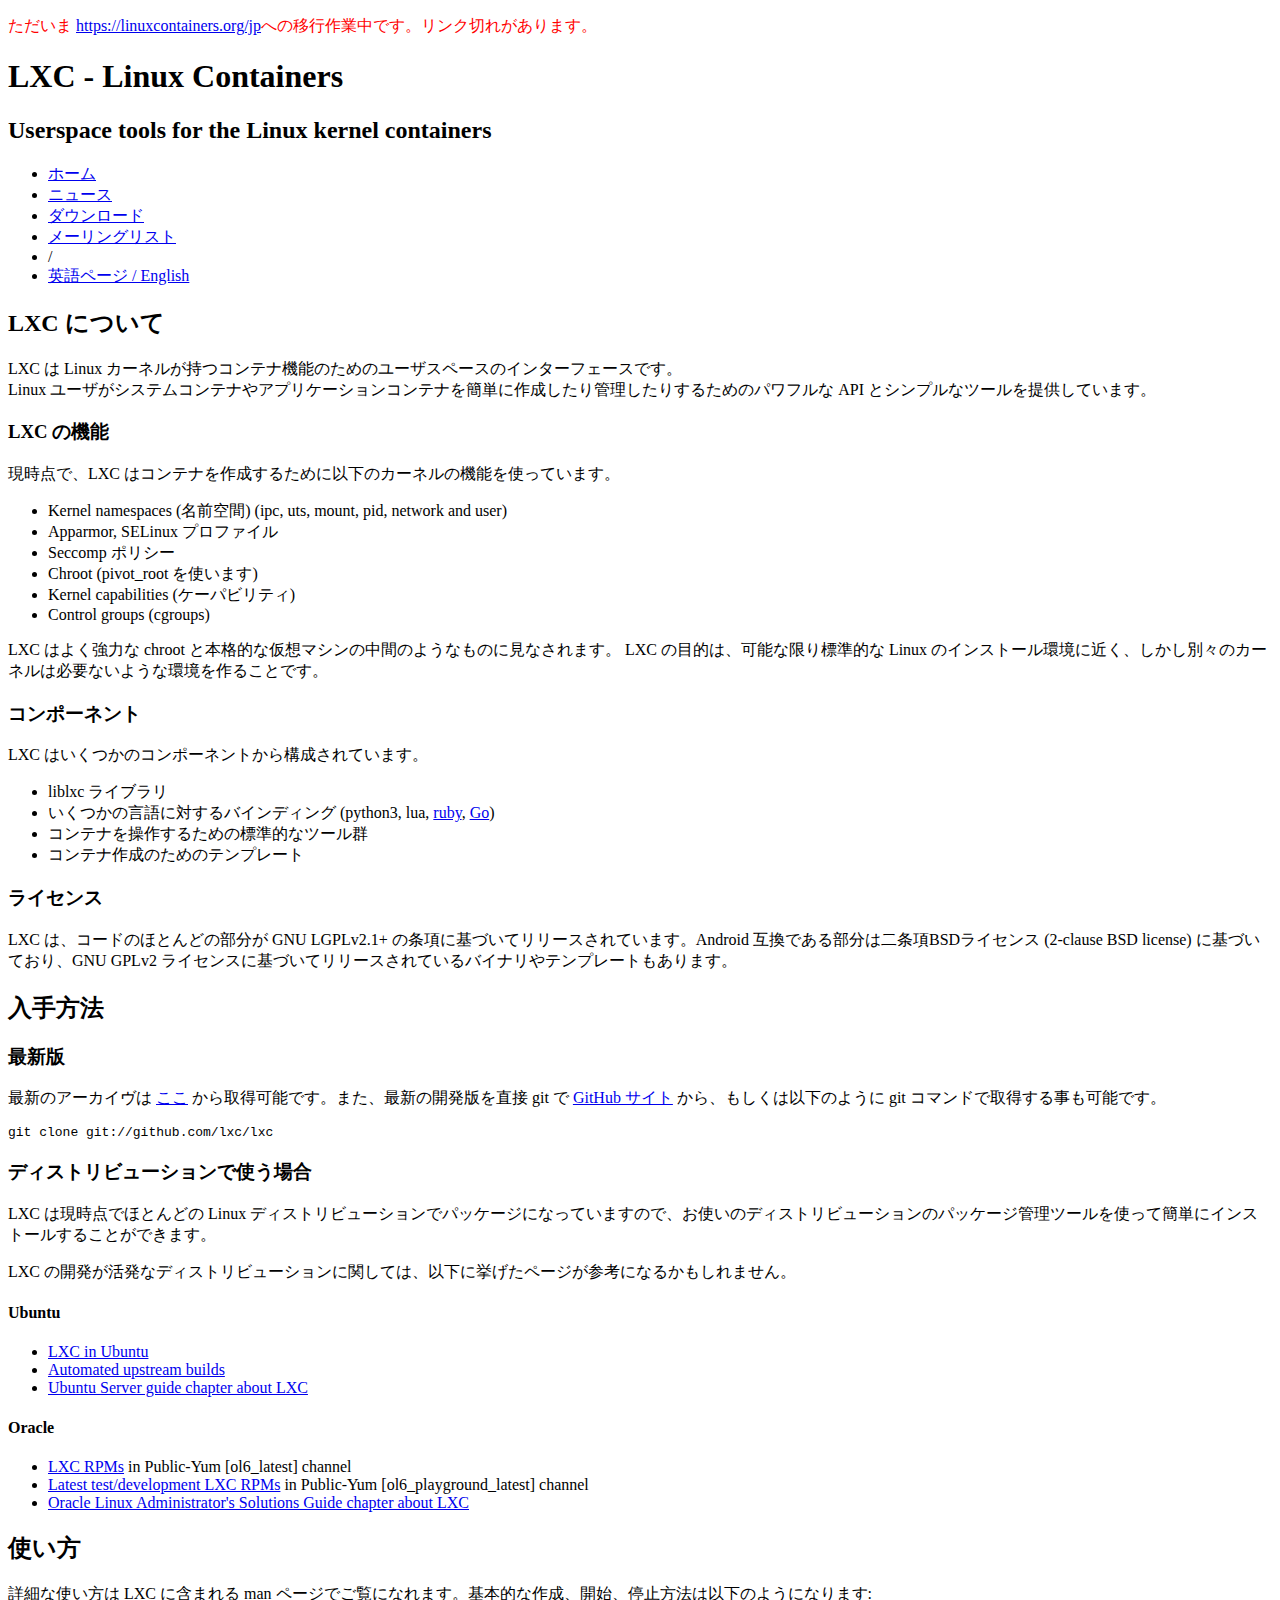
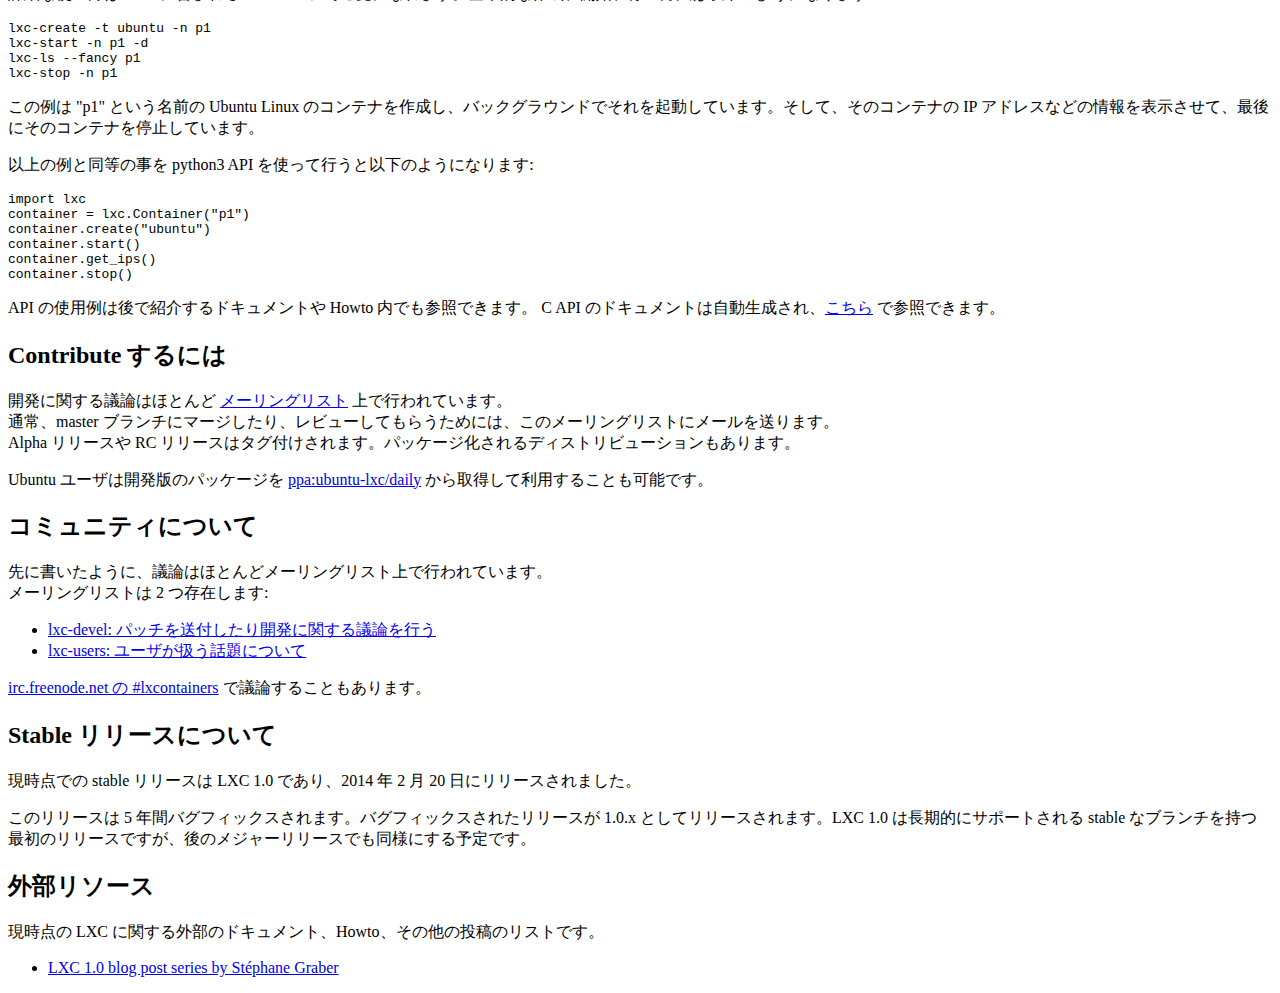
==== commit 56f66ab2: "Add the note that Japanese site is moving" ====
--- a/index.html
+++ b/index.html
@@ -28,6 +28,9 @@
     <!-- HEADER -->
     <div id="header_wrap" class="outer">
       <header class="inner">
+
+        <p style="color: red;">ただいま <a href="https://linuxcontainers.org/jp">https://linuxcontainers.org/jp</a>への移行作業中です。リンク切れがあります。</p>
+
         <h1 id="project_title">LXC - Linux Containers</h1>
         <h2 id="project_tagline">Userspace tools for the Linux kernel containers</h2>
 
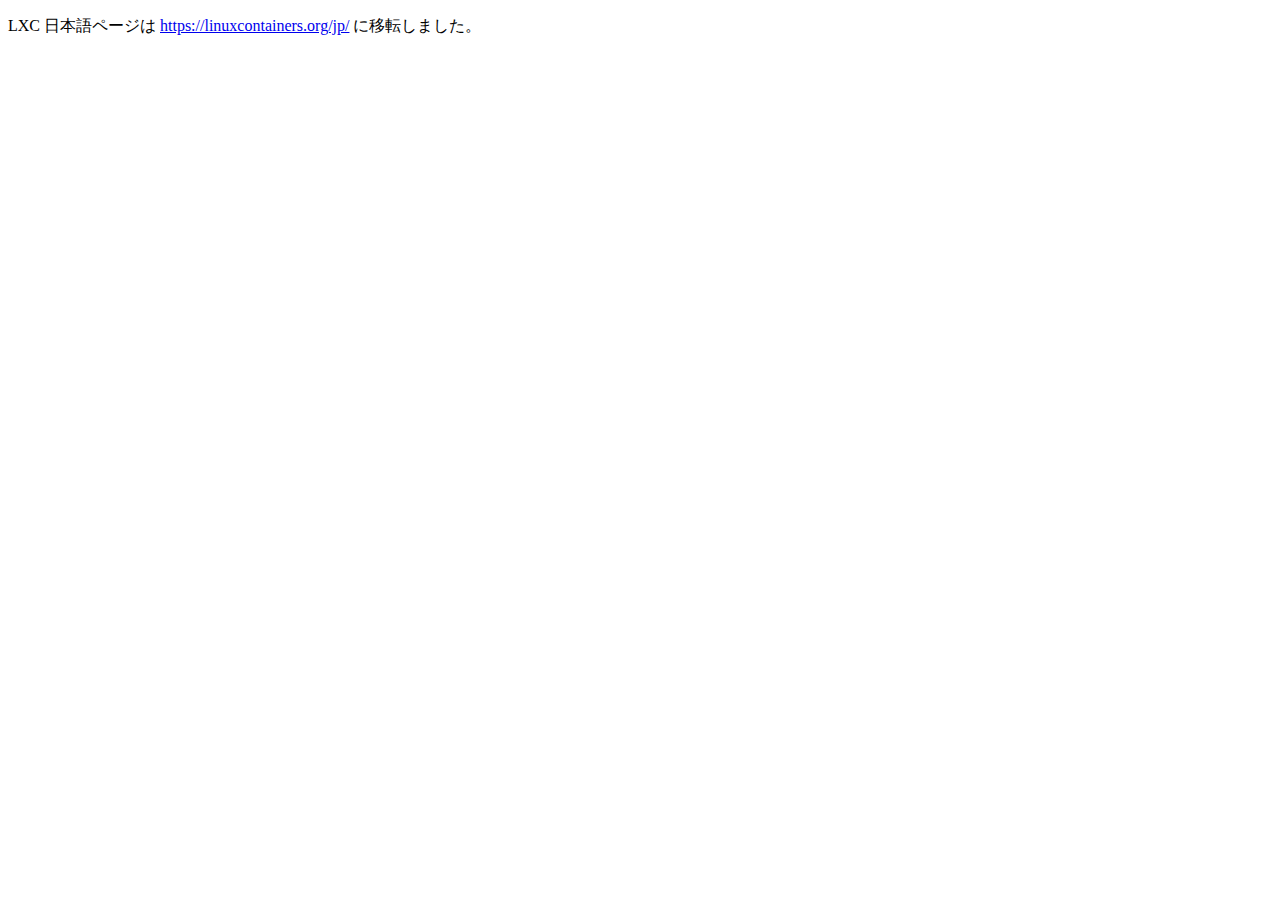
==== commit a4367e3f: "Change to redirect page" ====
--- a/index.html
+++ b/index.html
@@ -1,288 +1,12 @@
 <!DOCTYPE html>
 <html>
   <head>
-    <meta charset='utf-8' />
-    <meta http-equiv="X-UA-Compatible" content="chrome=1" />
-    <meta name="description" content="LXC - Linux Containers : Userspace tools for the Linux kernel containers" />
-
-    <link rel="stylesheet" type="text/css" media="screen" href="/stylesheets/stylesheet.css"/>
-
-    <title>LXC - Linux Containers</title>
-    <script type="text/javascript">
-
-  var _gaq = _gaq || [];
-  _gaq.push(['_setAccount', 'UA-45204001-1']);
-  _gaq.push(['_setDomainName', 'linuxcontainers.org']);
-  _gaq.push(['_trackPageview']);
-
-  (function() {
-    var ga = document.createElement('script'); ga.type = 'text/javascript'; ga.async = true;
-    ga.src = ('https:' == document.location.protocol ? 'https://ssl' : 'http://www') + '.google-analytics.com/ga.js';
-    var s = document.getElementsByTagName('script')[0]; s.parentNode.insertBefore(ga, s);
-  })();
-
-    </script>
+    <meta http-equiv="refresh" content="10; URL=https://linuxcontainers.org/jp"/>
   </head>
-
   <body>
-    <!-- HEADER -->
-    <div id="header_wrap" class="outer">
-      <header class="inner">
-
-        <p style="color: red;">ただいま <a href="https://linuxcontainers.org/jp">https://linuxcontainers.org/jp</a>への移行作業中です。リンク切れがあります。</p>
-
-        <h1 id="project_title">LXC - Linux Containers</h1>
-        <h2 id="project_tagline">Userspace tools for the Linux kernel containers</h2>
-
-        <ul class="nav">
-          <li><a href="/jp">ホーム</a></li>
-          <li><a href="/jp/news">ニュース</a></li>
-          <li><a href="/downloads">ダウンロード</a></li>
-          <li><a href="https://lists.linuxcontainers.org">メーリングリスト</a></li>
-          <li>/</li>
-          <li><a href="/">英語ページ / English</a></li>
-        </ul>
-      </header>
-    </div>
-
-    <!-- MAIN CONTENT -->
-    <div id="main_content_wrap" class="outer">
-      <section id="main_content" class="inner">
-        <h2><!-- What's LXC? -->LXC について</h2>
-
-        <p><!-- LXC is a userspace interface for the Linux kernel containment
-           features.<br />
-           Through a powerful API and simple tools, it lets Linux
-           users easily create and manage system or application containers. -->
-           LXC は Linux カーネルが持つコンテナ機能のためのユーザスペースのインターフェースです。<br/>
-           Linux ユーザがシステムコンテナやアプリケーションコンテナを簡単に作成したり管理したりするためのパワフルな API とシンプルなツールを提供しています。
-        </p>
-
-        <h3><!-- Features -->LXC の機能</h3>
-        <p><!-- Current LXC uses the following kernel features to contain
-           processes:
-          <ul>
-            <li>Kernel namespaces (ipc, uts, mount, pid, network and user)</li>
-            <li>Apparmor and SELinux profiles</li>
-            <li>Seccomp policies</li>
-            <li>Chroots (using pivot_root)</li>
-            <li>Kernel capabilities</li>
-            <li>Control groups (cgroups)</li>
-          </ul> -->
-          現時点で、LXC はコンテナを作成するために以下のカーネルの機能を使っています。
-          <ul>
-            <li>Kernel namespaces (名前空間) (ipc, uts, mount, pid, network and user)</li>
-            <li>Apparmor, SELinux プロファイル</li>
-            <li>Seccomp ポリシー</li>
-            <li>Chroot (pivot_root を使います)</li>
-            <li>Kernel capabilities (ケーパビリティ)</li>
-            <li>Control groups (cgroups)</li>
-          </ul>
-        </p>
-
-        <p><!-- As such, LXC is often considered as something in the middle
-           between a chroot on steroids and a full fledged virtual machine. The
-           goal of LXC is to create an environment as close as possible as a
-           standard Linux installation but without the need for a separate
-           kernel. -->
-           LXC はよく強力な chroot と本格的な仮想マシンの中間のようなものに見なされます。
-           LXC の目的は、可能な限り標準的な Linux のインストール環境に近く、しかし別々のカーネルは必要ないような環境を作ることです。
-         </p>
-
-         <h3><!-- Components -->コンポーネント</h3>
-         <p><!-- LXC is currently made of a few separate components:
-           <ul>
-             <li>The liblxc library</li>
-             <li>Several language bindings (python3, lua, <a href="https://github.com/lxc/ruby-lxc">ruby</a> and <a href="https://github.com/lxc/go-lxc">Go</a>)</li>
-             <li>A set of standard tools to control the containers</li>
-             <li>Container templates</li>
-           </ul> -->
-         LXC はいくつかのコンポーネントから構成されています。
-         <ul>
-           <li>liblxc ライブラリ</li>
-           <li>いくつかの言語に対するバインディング (python3, lua, <a href="https://github.com/lxc/ruby-lxc">ruby</a>, <a href="https://github.com/lxc/go-lxc">Go</a>)</li>
-           <li>コンテナを操作するための標準的なツール群</li>
-           <li>コンテナ作成のためのテンプレート</li>
-         </ul>
-         </p>
-
-         <h3><!-- Licensing -->ライセンス</h3>
-         <p><!-- LXC is free software, most of the code is released under the
-            terms of the GNU LGPLv2.1+ license, some Android compatibility bits
-            are released under a standard 2-clause BSD license and some
-            binaries and templates are shipped under the GNU GPLv2 license. -->
-            LXC は、コードのほとんどの部分が GNU LGPLv2.1+ の条項に基づいてリリースされています。Android 互換である部分は二条項BSDライセンス (2-clause BSD license) に基づいており、GNU GPLv2 ライセンスに基づいてリリースされているバイナリやテンプレートもあります。
-         </p>
-
-         <h2><!-- Where do I get it? -->入手方法</h2>
-
-         <h3><!-- From upstream -->最新版</h3>
-         <p><!-- You can fetch the latest upstream tarballs
-            <a href="/downloads/">here</a>
-            or grab it directly from git
-            <a href="http://github.com/lxc/lxc">here</a> or with: -->
-            最新のアーカイヴは <a href="/downloads/">ここ</a> から取得可能です。また、最新の開発版を直接 git で <a href="http://github.com/lxc/lxc">GitHub サイト</a> から、もしくは以下のように git コマンドで取得する事も可能です。
-         </p>
-
-         <pre>
-git clone git://github.com/lxc/lxc
-</pre>
-
-
-         <h3><!-- In your distribution -->ディストリビューションで使う場合</h3>
-         <p><!-- LXC is packaged by most current Linux distributions, you can
-            then simply install it using your package manager. -->
-            LXC は現時点でほとんどの Linux ディストリビューションでパッケージになっていますので、お使いのディストリビューションのパッケージ管理ツールを使って簡単にインストールすることができます。
-         </p>
-         <p><!-- Below are some useful links for some of the Linux
-            distributions that are most active in LXC development: -->
-            LXC の開発が活発なディストリビューションに関しては、以下に挙げたページが参考になるかもしれません。
-         </p>
-
-         <h4>Ubuntu</h4>
-         <p>
-           <ul>
-             <li><a href="https://launchpad.net/ubuntu/+source/lxc">
-                 LXC in Ubuntu</a></li>
-             <li><a href="https://launchpad.net/~ubuntu-lxc/+archive/daily">
-                 Automated upstream builds</a></li>
-             <li><a href="https://help.ubuntu.com/lts/serverguide/lxc.html">
-                 Ubuntu Server guide chapter about LXC</a></li>
-           </ul>
-         </p>
-
-         <h4>Oracle</h4>
-         <p>
-           <ul>
-             <li><a href="http://public-yum.oracle.com">
-                 LXC RPMs</a> in Public-Yum [ol6_latest] channel</li>
-             <li><a href="http://www.oracle.com/technetwork/server-storage/linux/downloads/playground-1937163.html">
-                 Latest test/development LXC RPMs</a> in Public-Yum
-                 [ol6_playground_latest] channel</li>
-             <li><a href="http://docs.oracle.com/cd/E37670_01/E37355/html/ol_containers.html">
-                 Oracle Linux Administrator's Solutions Guide chapter about LXC</a></li>
-           </ul>
-         </p>
-
-         <h2><!-- How do I use it? -->使い方</h2>
-
-         <p><!-- More details are available in the individual
-            <a href="https://qa.linuxcontainers.org/master/current/doc/man/">manpages</a>
-            shipped with LXC itself. But a basic example of how to
-            create, start and stop a container would be as follow: -->
-            詳細な使い方は LXC に含まれる man ページでご覧になれます。基本的な作成、開始、停止方法は以下のようになります:
-         </p>
-         <pre>
-lxc-create -t ubuntu -n p1
-lxc-start -n p1 -d
-lxc-ls --fancy p1
-lxc-stop -n p1
-</pre>
-         <p><!-- The above will create a basic Ubuntu container called "p1",
-            then start it in the background, get various information about the
-            container including its IP address and finally stop it. -->
-            この例は "p1" という名前の Ubuntu Linux のコンテナを作成し、バックグラウンドでそれを起動しています。そして、そのコンテナの IP アドレスなどの情報を表示させて、最後にそのコンテナを停止しています。
-         </p>
-
-         <p><!-- An equivalent using the python3 API would be: -->
-            以上の例と同等の事を python3 API を使って行うと以下のようになります:
-         </p>
-
-         <pre>
-import lxc
-container = lxc.Container("p1")
-container.create("ubuntu")
-container.start()
-container.get_ips()
-container.stop()
-</pre>
-
-         <p><!-- Additional examples about the API may be found in various
-            documentation and howtos listed below.
-            The C API documentation itself is auto-generated and available
-            <a href="https://qa.linuxcontainers.org/master/current/doc/api/">here</a>. -->
-            API の使用例は後で紹介するドキュメントや Howto 内でも参照できます。
-            C API のドキュメントは自動生成され、<a href="https://qa.linuxcontainers.org/master/current/doc/api/">こちら</a> で参照できます。
-         </p>
-
-         <h2><!-- How can I contribute to it? -->Contribute するには</h2>
-         <p><!-- Most development discussion happen on our
-            <a href="http://lists.linuxcontainers.org/listinfo/lxc-devel">
-            mailing-list</a>.</br />
-            Patches are usually sent there for review and inclusion in
-            our master branch.<br />
-            Frequent alpha releases and release candidates are tagged
-            and packaged by some distributions. -->
-            開発に関する議論はほとんど <a href="http://lists.linuxcontainers.org/listinfo/lxc-devel">
-            メーリングリスト</a> 上で行われています。<br/>
-            通常、master ブランチにマージしたり、レビューしてもらうためには、このメーリングリストにメールを送ります。<br/>
-            Alpha リリースや RC リリースはタグ付けされます。パッケージ化されるディストリビューションもあります。
-         </p>
-
-         <p><!-- Ubuntu users can also use our development packages available
-            in <a href="https://launchpad.net/~ubuntu-lxc/+archive/daily">
-            ppa:ubuntu-lxc/daily</a> -->
-            Ubuntu ユーザは開発版のパッケージを <a href="https://launchpad.net/~ubuntu-lxc/+archive/daily">ppa:ubuntu-lxc/daily</a> から取得して利用することも可能です。
-         </p>
-
-         <h2><!-- Where's the community? -->コミュニティについて</h2>
-         <p><!-- As previously mentioned, most discussions happen on
-            mailing-lists.<br />
-            We have two of those:
-           <ul>
-             <li>
-               <a href="http://lists.linuxcontainers.org/listinfo/lxc-devel">
-               lxc-devel: For patches and development discussions</a></li>
-             <li>
-               <a href="http://lists.linuxcontainers.org/listinfo/lxc-users">
-               lxc-users: For user discussions</a></li>
-           </ul> -->
-           先に書いたように、議論はほとんどメーリングリスト上で行われています。<br/>
-           メーリングリストは 2 つ存在します:
-           <ul>
-             <li>
-               <a href="http://lists.linuxcontainers.org/listinfo/lxc-devel">
-               lxc-devel: パッチを送付したり開発に関する議論を行う</a></li>
-             <li>
-               <a href="http://lists.linuxcontainers.org/listinfo/lxc-users">
-               lxc-users: ユーザが扱う話題について</a></li>
-           </ul>
-         </p>
-
-         <p><!-- Some of us also hang out in
-           <a href="http://webchat.freenode.net/?channels=%23lxcontainers">
-           #lxcontainers on irc.freenode.net</a> -->
-           <a href="http://webchat.freenode.net/?channels=%23lxcontainers">
-           irc.freenode.net の #lxcontainers</a> で議論することもあります。
-         </p>
-
-
-         <h2><!-- What about stable releases? -->Stable リリースについて</h2>
-         <p><!-- Our current stable release is LXC 1.0 which was released on
-            the 20th of February 2014. -->
-            現時点での stable リリースは LXC 1.0 であり、2014 年 2 月 20 日にリリースされました。
-         </p>
-
-         <p><!-- This release comes with 5 years of bugfix updates and
-            occasional bugfix only releases (1.0.x). LXC 1.0 is the
-            first release to have a dedicated stable branch with long
-            term support but we expect to repeat this with later major
-            releases. -->
-            このリリースは 5 年間バグフィックスされます。バグフィックスされたリリースが 1.0.x としてリリースされます。LXC 1.0 は長期的にサポートされる stable なブランチを持つ最初のリリースですが、後のメジャーリリースでも同様にする予定です。
-         </p>
-
-         <h2><!-- External resources -->外部リソース</h2>
-         <p><!-- Here's a list of external documentation, howtos and other
-            relevant posts about current LXC:
-            <ul>
-                <li><a href="https://www.stgraber.org/2013/12/20/lxc-1-0-blog-post-series/">LXC 1.0 blog post series by Stéphane Graber</a></li>
-            </ul> -->
-            現時点の LXC に関する外部のドキュメント、Howto、その他の投稿のリストです。
-            <ul>
-                <li><a href="https://www.stgraber.org/2013/12/20/lxc-1-0-blog-post-series/">LXC 1.0 blog post series by Stéphane Graber</a></li>
-            </ul>
-         </p>
-      </section>
-    </div>
+    <p>LXC 日本語ページは
+      <a href="https://linuxcontainers.org/jp">
+        https://linuxcontainers.org/jp/</a>
+      に移転しました。</p>
   </body>
 </html>
